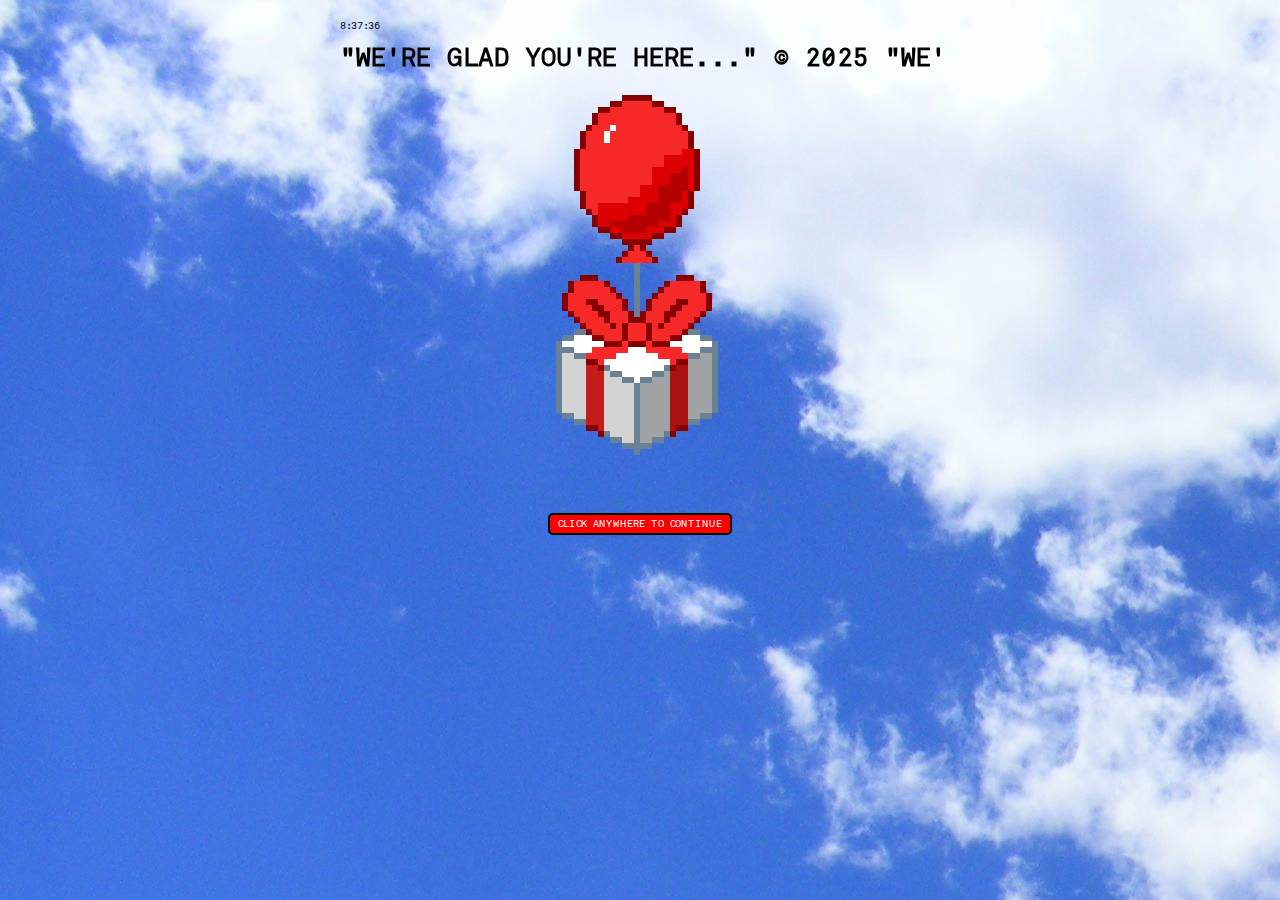
==== index.html @ 92317c4b "noob" ====
<!DOCTYPE html>
<html lang="en">
<head>
  <meta charset="UTF-8">
  <meta name="viewport" content="width=device-width, initial-scale=1.0">
  <title>JAM © 2025</title>
  <link rel="stylesheet" href="css/styles.css">
  <link rel="icon" href="/images/favicon.png" type="image/x-icon">
  <style>
    /* Basic resets and background */
    html, body {
      margin: 0;
      padding: 0;
      background-image: url(/images/background/blue-clouds-day-fluffy-53594.jpeg);
      min-height: 100%;
    }

    /* Container that holds the balloon + button, 
       placed in normal flow below the text */
    #gif-center {
      display: flex;                /* Use flex so we can center items horizontally */
      flex-direction: column;       /* Stack balloon over button */
      align-items: center;          /* Center horizontally */
      margin-top: 10px;             /* 10px gap below your marquee/text */
    }

    /* Optional: tweak balloon image size if needed
       #gif-center img {
         width: 120px;
         height: auto;
       }
    */

    /* Separate blinking style for the "Click anywhere" button */
    #entry-click-container {
      display: inline-flex;
      align-items: center;
      justify-content: center;
      background-color: rgb(255, 0, 0);
      color: #ffffff;
      border: 2px solid rgb(0, 0, 0);
      border-radius: 5px;
      overflow: hidden;
      padding: 3px 8px;                /* Thinner button */
      width: auto;                     /* Auto to wrap text */
      box-sizing: border-box;
      animation: entryBlink 1s ease-in-out infinite; /* Flashing effect */
      margin-top: 10px;                /* Space between balloon and button */
    }

    #entry-click-text {
      display: block;
      white-space: nowrap;
      font-family: 'Akkurat Mono', monospace;
      font-size: 10px;
      text-transform: uppercase;
      letter-spacing: 0;
      color: #ffffff;
      text-decoration: none;
      text-align: center;
      margin: 0;
    }

    @keyframes entryBlink {
      0%   { opacity: 1; }
      50%  { opacity: 0.1; }
      100% { opacity: 1; }
    }
  </style>
</head>
<body>
  <div class="container">
    <div class="form-container">
      <!-- Current Time Stamp Section -->
      <section id="timestamp">
        <span id="current-time"></span>
      </section>

      <!-- Marquee or banner text -->
      <section id="image-section">
        <span>
          "We're glad you're here..." © 2025 
          "We're glad you're here..." © 2025 
          "We're glad you're here..." © 2025 
          "We're glad you're here..." © 2025 
          "We're glad you're here..." © 2025 
          "We're glad you're here..." © 2025 
          "We're glad you're here..." © 2025 
          "We're glad you're here..." © 2025
        </span>
      </section>

      <!-- Balloon GIF + blinking button below text -->
      <div id="gif-center">
        <img src="/images/balloon.gif" alt="Balloon Gift">
        <div id="entry-click-container">
          <p id="entry-click-text">Click anywhere to continue</p>
        </div>
      </div>
    </div>
  </div>

  <footer style="display: none;">
    <p>&copy;</p>
  </footer>

  <script src="js/scripts.js"></script>
  <script>
    // Entire page is clickable
    document.body.addEventListener('click', function() {
      window.location.href = 'main.html';
    });
  </script>
</body>
</html>
---- css/styles.css ----
@font-face {
    font-family: 'Akkurat Mono';
    src: url('/fonts/Akkurat-Mono.ttf') format('truetype');
    font-weight: normal;
    font-style: normal;
}

@font-face {
    font-family: 'Arial';
    src: url('/fonts/ARIALBD 1.TTF') format('truetype');
    font-weight: normal;
    font-style: normal;
}

body, h1, h2, h3, h4, h5, h6, p, ul, ol, li, input, textarea, button, select {
    font-family: 'Akkurat Mono';
    color: black;
    text-align: left;
    text-transform: uppercase;
    letter-spacing: 0;
}

body, html {
    margin: 0;
    padding: 0;
    height: 100%;
}

html {
    background-color: #3d73df;
  }
  
.video-background {
    position: absolute;
    top: 0;
    left: 0;
    width: 100%;
    height: 100%;
    overflow: hidden;
    z-index: -1;
}

#background-video {
    width: 100%;
    height: 100%;
    object-fit: cover;
    position: absolute;
    top: 50%;
    left: 50%;
    transform: translate(-50%, -50%);
}
.container {
    width: 100%;
    min-height: 100%;
    display: flex;
    justify-content: center;
    align-items: flex-start;
    padding: 20px;
    box-sizing: border-box;
}

.form-container {
    width: 100%;
    max-width: 600px;
    margin: 0 auto;
    padding: 0 2.5%;
    text-align: right;
}

#timestamp, #image-section, #about {
    width: 100%;
    margin-bottom: 20px;
    box-sizing: border-box;
    padding: 0px !important;
}

#timestamp {
    font-family: 'Akkurat Mono';
    font-size: 10px;
    text-align: left;
    margin-bottom: 10px;
}

#image-section {
    overflow: hidden;
    position: relative;
    width: 100%;
    text-align: left;
    margin-bottom: 5px;
    padding-bottom: 0;
}

#image-section span {
    display: inline-block;
    white-space: nowrap;
    font-family: 'Akkurat Mono';
    will-change: transform;
    font-weight: bold;
    color: black;
    font-size: 25px; /* Minimum font size */
    width: calc(100% + 50px);
    animation: marquee 15s linear infinite;
    letter-spacing: 0; /* Default letter spacing */
}

#image-section span::after {
    content: ""Welcome" © 2025";
}

#gif-image {
    content: center !important;
}

@keyframes marquee {
    0% {
        transform: translateX(0);
    }
    100% {
        transform: translateX(-200%);
    }
}

@media screen and (max-width: 797px) {
    #image-section span {
        font-size: 25px; /* Ensure minimum font size on smaller screens */
        width: calc(100% + 50px);
        letter-spacing: 0; /* Reduced letter spacing for mobile screens */
    }
}

#about {
     padding: 5px;
    border-radius: 5px;
}

.form-row {
    display: flex;
    flex-wrap: wrap;
    gap: 10px;
}

.form-row .form-group {
    flex: 1 1 calc(50% - 10px);
    box-sizing: border-box;
}

.form-row .form-group:last-child {
    margin-right: 0;
}

.form-group {
    position: relative;
    margin-bottom: 10px;
    text-align: left;
}

.form-group input[type="text"],
.form-group input[type="email"],
.form-group input[type="tel"],
.form-group select[name="state"],
.form-group textarea {
    width: 100%;
    height: 40px;
    padding: 10px;
    margin: 0;
    box-sizing: border-box;
    color: rgb(255, 255, 255);
    border: 2px solid black;
    border-radius: 5px;
    font-family: 'Akkurat Mono';
    text-transform: uppercase;
    letter-spacing: 0;
    position: relative;
    outline: none;
    transition: border-color 0.3s, box-shadow 0.3s;
}

#first-name,
#last-name,
#email,
#phone,
#city,
#state {
    background-color: #3d73df
    ;
}

.form-group input::placeholder,
.form-group textarea::placeholder {
    color: rgb(255, 255, 255);
    opacity: 1.0;
    font-family: 'Akkurat Mono';
}

#about-yourself {
    background-color: #3d73df
    ;
    height: auto;
    min-height: 80px;
    resize: vertical;
}

.form-group input[type="file"] {
    display: none;
}

.form-group button {
    cursor: pointer;
    background-color: #ff0000
    ;
    color: #ffffff;
    border: solid;
    border-color: #000000;
    border-radius: 3px;
    padding: 2px 12px; /* Updated padding: 7px top/bottom, 12px left/right */
    font-family: 'Akkurat Mono';
    text-transform: uppercase;
    letter-spacing: 0;
    transition: opacity 0.3s ease-in-out;
}

.form-group button:hover {
    opacity: 0.8;
}

.email-button-container {
    display: flex;
    align-items: center;
    justify-content: center;
    background-color: rgb(255, 0, 0);
    color: #ffffff;
    border: 2px solid rgb(0, 0, 0);
    border-radius: 5px;
    overflow: hidden;
    padding: 5px;
    width: calc(100%);
    box-sizing: border-box;
    animation: blink 1s ease-in-out infinite;
    margin-bottom: 20px;
}

.email-button-text {
    display: block;
    white-space: normal;
    font-family: 'Akkurat Mono';
    font-size: 10px !important;
    text-transform: uppercase;
    letter-spacing: 0;
    color: #ffffff
    ;
    text-decoration: none; /* Remove underline */
    text-align: center; /* Center text */
    width: 100%;
}

.submit-button-container {
    display: flex;
    justify-content: center;
    margin-top: 20px; /* Optional: add some space above the button */
}

@keyframes blink {
    0% {
        opacity: 1;
    }
    50% {
        opacity: 0.1;
    }
    100% {
        opacity: 1;
    }
}

/* Hide red shadow and border by default */
.form-group input:invalid, 
.form-group select:invalid, 
.form-group textarea:invalid {
    border-color: black; /* Default border color */
    box-shadow: none; /* Default shadow */
}

/* Error message styling */
.error-message {
    font-family: 'Akkurat Mono';
    font-size: 14px; /* Adjust to match your design */
    color: red;
    display: none; /* Hidden by default */
    margin-top: 5px;
}

/* Show red shadow and border after form submission */
.form-error .form-group input:invalid, 
.form-error .form-group select:invalid, 
.form-error .form-group textarea:invalid {
    border-color: red;
    box-shadow: 0 0 5px red;
}

/* Show error messages after form submission */
.form-error .error-message {
    display: block;
}

/* Remove underline from all links in every state */
a,
a:link,
a:visited,
a:hover,
a:active {
  text-decoration: none;
  color: #ffffff; /* or any color you prefer */
}
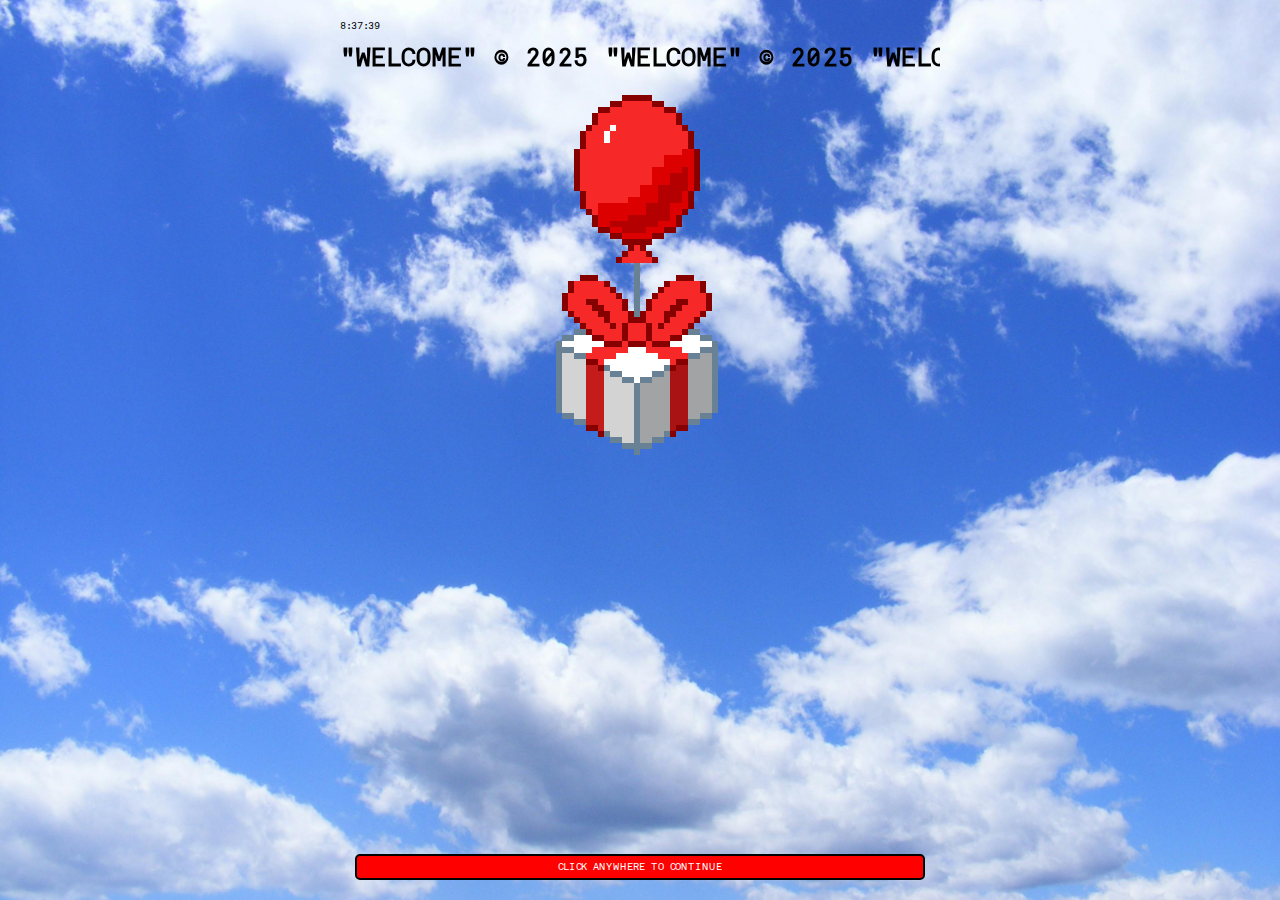
==== commit 8df2da0a: "background stuff" ====
--- a/index.html
+++ b/index.html
@@ -9,31 +9,42 @@
   <style>
     /* Basic resets and background */
     html, body {
-      margin: 0;
-      padding: 0;
-      background-image: url(/images/background/blue-clouds-day-fluffy-53594.jpeg);
-      min-height: 100%;
+  margin: 0;
+  padding: 0;
+  min-height: 100%;
+  /* Remove any plain background color */
+  background: url('/images/background/blue-clouds-day-fluffy-53594.jpeg')
+              no-repeat center center fixed;
+  background-size: cover;
+}
+
+
+    /* Container for the balloon image */
+    #gif-center {
+      display: flex;
+      flex-direction: column;
+      align-items: center;
+      margin-top: 10px;
     }
 
-    /* Container that holds the balloon + button, 
-       placed in normal flow below the text */
-    #gif-center {
-      display: flex;                /* Use flex so we can center items horizontally */
-      flex-direction: column;       /* Stack balloon over button */
-      align-items: center;          /* Center horizontally */
-      margin-top: 10px;             /* 10px gap below your marquee/text */
+    /* Fixed blinking button container */
+    #fixed-blinking-message-container {
+      position: fixed;
+      bottom: 20px;
+      left: 0;
+      right: 0;
+      margin: 0 auto;
+      padding: 0 10px;
+      box-sizing: border-box;
+      width: 100%;
+      max-width: 590px;
+      text-align: center;
+      z-index: 1000;
     }
 
-    /* Optional: tweak balloon image size if needed
-       #gif-center img {
-         width: 120px;
-         height: auto;
-       }
-    */
-
-    /* Separate blinking style for the "Click anywhere" button */
-    #entry-click-container {
-      display: inline-flex;
+    /* Blinking button style */
+    .email-button-container {
+      display: flex;
       align-items: center;
       justify-content: center;
       background-color: rgb(255, 0, 0);
@@ -41,30 +52,44 @@
       border: 2px solid rgb(0, 0, 0);
       border-radius: 5px;
       overflow: hidden;
-      padding: 3px 8px;                /* Thinner button */
-      width: auto;                     /* Auto to wrap text */
+      padding: 5px;
+      width: 100%;
       box-sizing: border-box;
-      animation: entryBlink 1s ease-in-out infinite; /* Flashing effect */
-      margin-top: 10px;                /* Space between balloon and button */
+      animation: blink 1s ease-in-out infinite;
+      margin-bottom: 0;
     }
 
-    #entry-click-text {
+    .email-button-text {
       display: block;
-      white-space: nowrap;
+      white-space: normal;
       font-family: 'Akkurat Mono', monospace;
-      font-size: 10px;
+      font-size: 10px !important;
       text-transform: uppercase;
       letter-spacing: 0;
       color: #ffffff;
       text-decoration: none;
       text-align: center;
-      margin: 0;
+      width: 100%;
     }
 
-    @keyframes entryBlink {
+    @keyframes blink {
       0%   { opacity: 1; }
       50%  { opacity: 0.1; }
       100% { opacity: 1; }
+    }
+
+    /* Responsive scaling for screens below 400px */
+    @media (max-width: 400px) {
+      .email-button-container {
+         /* Scale the padding proportionally */
+         padding: calc(5px * (100vw / 400));
+         /* Cap the overall button height to no more than 5px taller than the current size (~26px + 5px = 31px) */
+         max-height: 31px;
+      }
+      .email-button-text {
+         /* Scale the font size proportionally */
+         font-size: calc(10px * (100vw / 400)) !important;
+      }
     }
   </style>
 </head>
@@ -79,24 +104,28 @@
       <!-- Marquee or banner text -->
       <section id="image-section">
         <span>
-          "We're glad you're here..." © 2025 
-          "We're glad you're here..." © 2025 
-          "We're glad you're here..." © 2025 
-          "We're glad you're here..." © 2025 
-          "We're glad you're here..." © 2025 
-          "We're glad you're here..." © 2025 
-          "We're glad you're here..." © 2025 
-          "We're glad you're here..." © 2025
+          "Welcome" © 2025 
+          "Welcome" © 2025 
+          "Welcome" © 2025 
+          "Welcome" © 2025 
+          "Welcome" © 2025 
+          "Welcome" © 2025 
         </span>
       </section>
 
-      <!-- Balloon GIF + blinking button below text -->
+      <!-- Balloon GIF -->
       <div id="gif-center">
-        <img src="/images/balloon.gif" alt="Balloon Gift">
-        <div id="entry-click-container">
-          <p id="entry-click-text">Click anywhere to continue</p>
-        </div>
+        <img src="/images/balloon.gif" alt="Balloon Gif">
       </div>
+    </div>
+  </div>
+
+  <!-- Fixed blinking button -->
+  <div id="fixed-blinking-message-container">
+    <div class="email-button-container">
+      <a href="main.html" class="email-button-text">
+        Click anywhere to continue
+      </a>
     </div>
   </div>
 
@@ -106,8 +135,9 @@
 
   <script src="js/scripts.js"></script>
   <script>
-    // Entire page is clickable
-    document.body.addEventListener('click', function() {
+    // Full-page click listener (ignores clicks on links) to navigate to main.html
+    document.body.addEventListener('click', function(event) {
+      if (event.target.closest('a')) return;
       window.location.href = 'main.html';
     });
   </script>
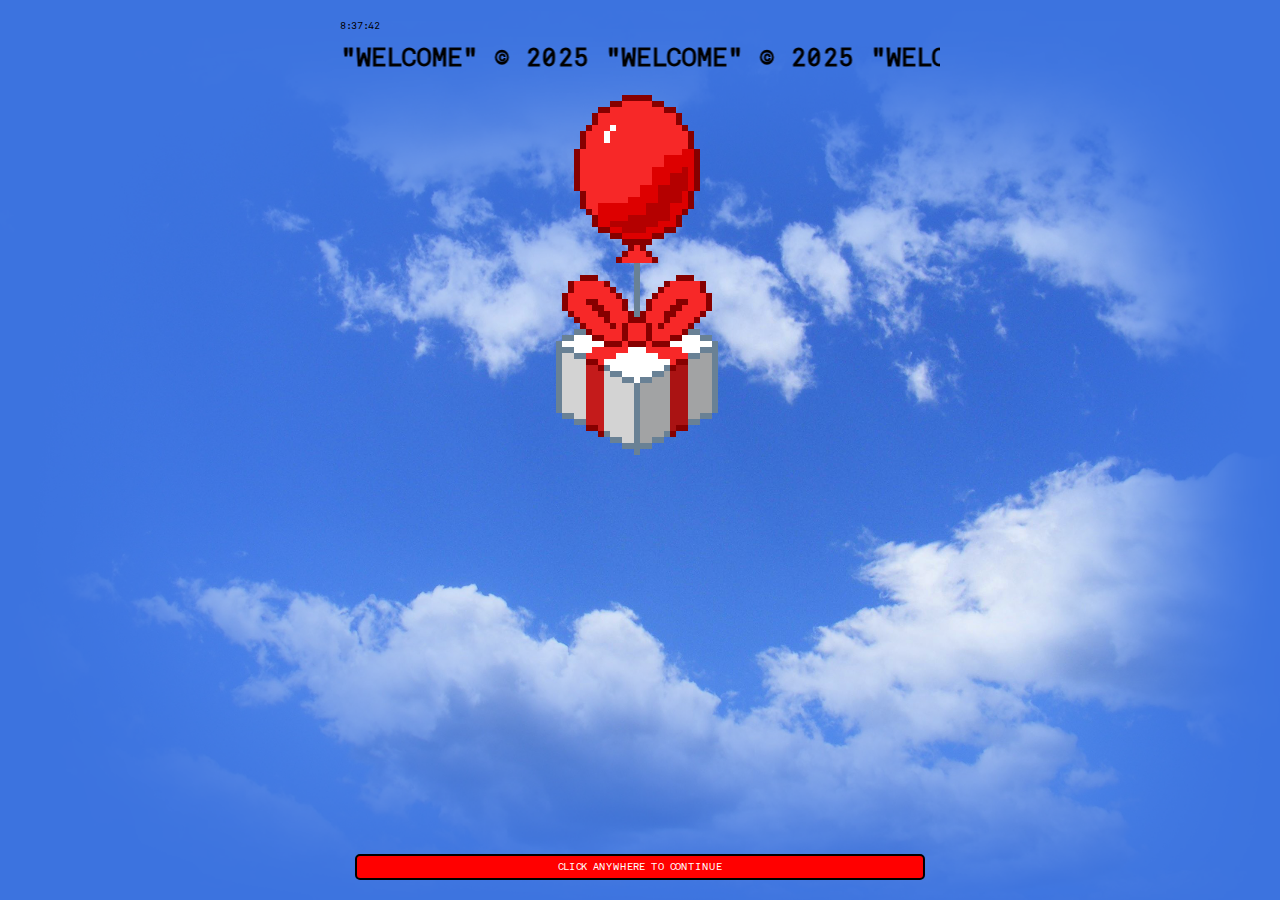
==== commit 79efddd0: "first images" ====
--- a/index.html
+++ b/index.html
@@ -9,15 +9,14 @@
   <style>
     /* Basic resets and background */
     html, body {
-  margin: 0;
-  padding: 0;
+      margin: 0;
+      padding: 0;
+      background-image: url(/images/background/2.png);
+      background-attachment: fixed;
+  background-size: cover;
+  background-position: center;
   min-height: 100%;
-  /* Remove any plain background color */
-  background: url('/images/background/blue-clouds-day-fluffy-53594.jpeg')
-              no-repeat center center fixed;
-  background-size: cover;
-}
-
+    }
 
     /* Container for the balloon image */
     #gif-center {
--- a/css/styles.css
+++ b/css/styles.css
@@ -30,25 +30,6 @@
     background-color: #3d73df;
   }
   
-.video-background {
-    position: absolute;
-    top: 0;
-    left: 0;
-    width: 100%;
-    height: 100%;
-    overflow: hidden;
-    z-index: -1;
-}
-
-#background-video {
-    width: 100%;
-    height: 100%;
-    object-fit: cover;
-    position: absolute;
-    top: 50%;
-    left: 50%;
-    transform: translate(-50%, -50%);
-}
 .container {
     width: 100%;
     min-height: 100%;
@@ -79,6 +60,7 @@
     font-size: 10px;
     text-align: left;
     margin-bottom: 10px;
+    color: #000000;
 }
 
 #image-section {
@@ -96,7 +78,7 @@
     font-family: 'Akkurat Mono';
     will-change: transform;
     font-weight: bold;
-    color: black;
+    color: rgb(0, 0, 0);
     font-size: 25px; /* Minimum font size */
     width: calc(100% + 50px);
     animation: marquee 15s linear infinite;
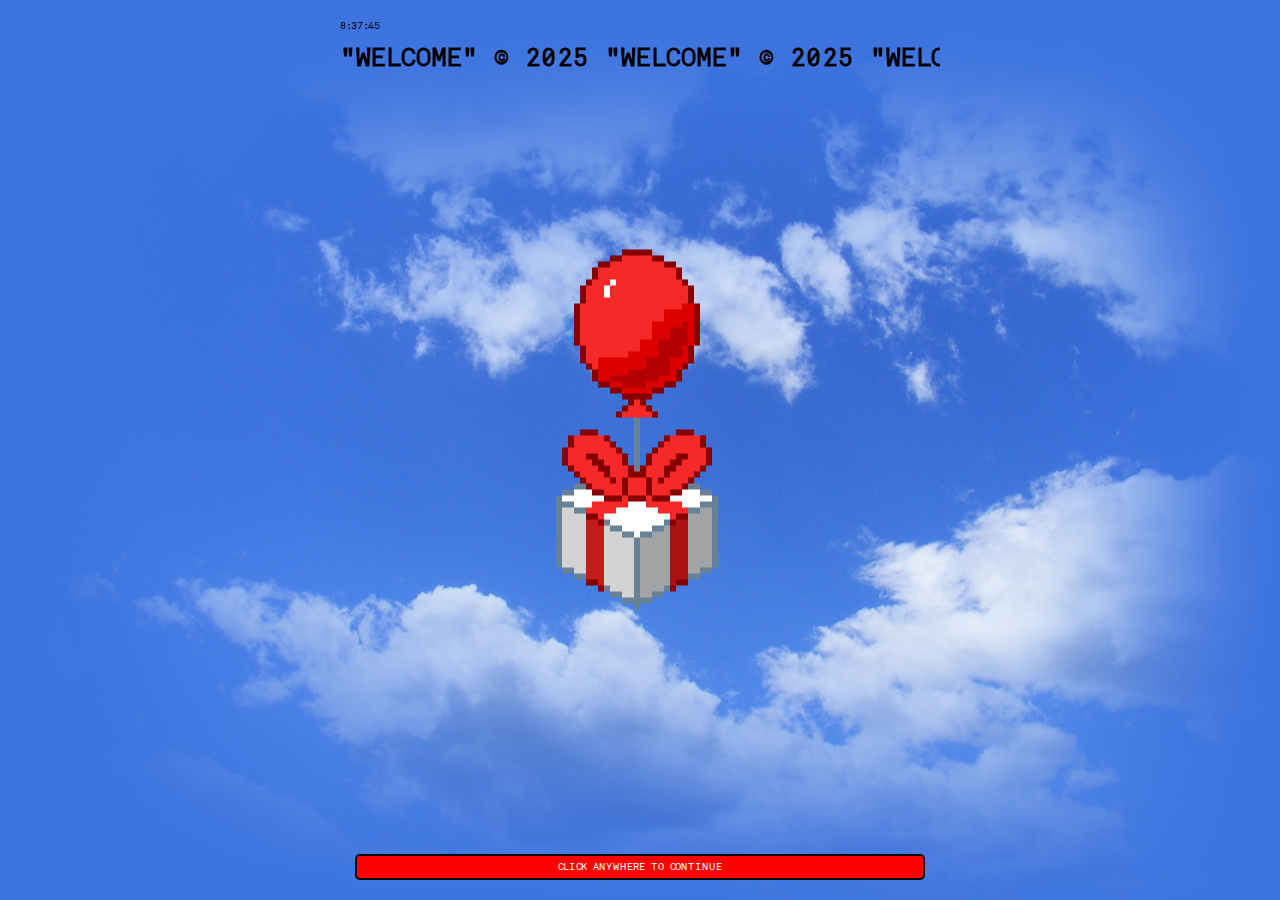
==== commit 1e0cec54: "lookin good" ====
--- a/index.html
+++ b/index.html
@@ -13,17 +13,17 @@
       padding: 0;
       background-image: url(/images/background/2.png);
       background-attachment: fixed;
-  background-size: cover;
-  background-position: center;
-  min-height: 100%;
+      background-size: cover;
+      background-position: center;
+      min-height: 100%;
     }
 
-    /* Container for the balloon image */
+    /* Center the GIF exactly in the middle of the viewport */
     #gif-center {
-      display: flex;
-      flex-direction: column;
-      align-items: center;
-      margin-top: 10px;
+      position: absolute;
+      top: 50%;
+      left: 50%;
+      transform: translate(-50%, -50%);
     }
 
     /* Fixed blinking button container */
@@ -80,14 +80,7 @@
     /* Responsive scaling for screens below 400px */
     @media (max-width: 400px) {
       .email-button-container {
-         /* Scale the padding proportionally */
-         padding: calc(5px * (100vw / 400));
-         /* Cap the overall button height to no more than 5px taller than the current size (~26px + 5px = 31px) */
-         max-height: 31px;
-      }
-      .email-button-text {
-         /* Scale the font size proportionally */
-         font-size: calc(10px * (100vw / 400)) !important;
+         padding: 10px 5px;
       }
     }
   </style>
@@ -112,7 +105,7 @@
         </span>
       </section>
 
-      <!-- Balloon GIF -->
+      <!-- Balloon GIF centered in the viewport -->
       <div id="gif-center">
         <img src="/images/balloon.gif" alt="Balloon Gif">
       </div>
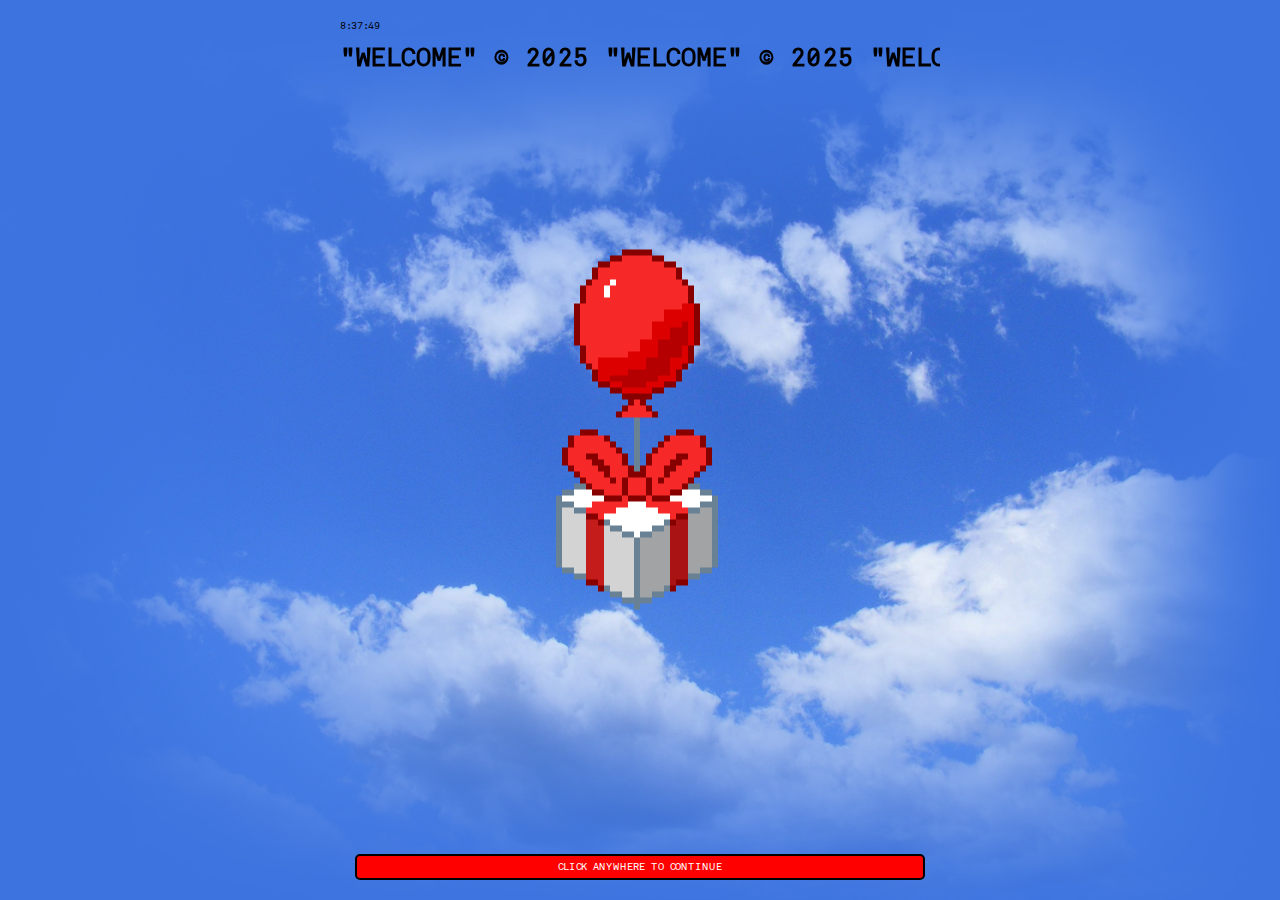
==== commit 61b71b8d: "hey" ====
--- a/index.html
+++ b/index.html
@@ -78,7 +78,7 @@
     }
 
     /* Responsive scaling for screens below 400px */
-    @media (max-width: 400px) {
+    @media (max-width: 500px) {
       .email-button-container {
          padding: 10px 5px;
       }
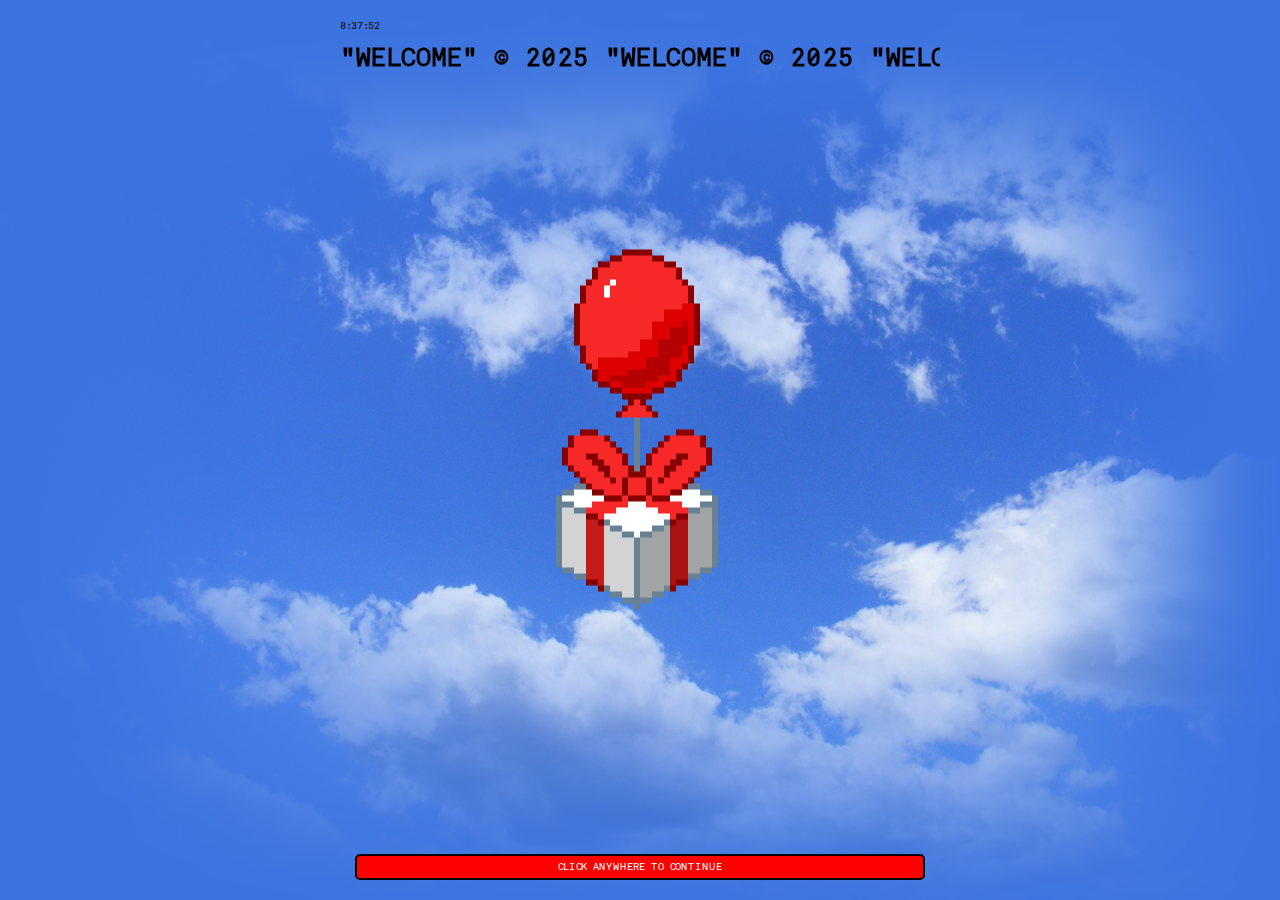
==== commit 3076ff03: "new tag" ====
--- a/index.html
+++ b/index.html
@@ -3,9 +3,34 @@
 <head>
   <meta charset="UTF-8">
   <meta name="viewport" content="width=device-width, initial-scale=1.0">
-  <title>JAM © 2025</title>
+
+  <!-- Page Title -->
+  <title>JAM © 2025 | Graphic Designer</title>
+
+  <!-- Primary Meta Tags -->
+  <meta name="title" content="JAM © 2025 | Graphic Designer" />
+  <meta name="description" content="A brief description of your site or services." />
+
+  <!-- Open Graph / Facebook -->
+  <meta property="og:type" content="website" />
+  <meta property="og:url" content="https://jam.wtf" />
+  <meta property="og:title" content="JAM © 2025 | Graphic Designer" />
+  <meta property="og:description" content="A brief description of your site or services." />
+  <meta property="og:image" content="https://jam.wtf/images/preview-image.jpg" />
+  <meta property="og:site_name" content="JAM" />
+
+  <!-- Twitter -->
+  <meta name="twitter:card" content="summary_large_image" />
+  <meta name="twitter:url" content="https://jam.wtf" />
+  <meta name="twitter:title" content="JAM © 2025 | Graphic Designer" />
+  <meta name="twitter:description" content="A brief description of your site or services." />
+  <meta name="twitter:image" content="https://jam.wtf/images/preview-image.jpg" />
+
+  <!-- Styles & Favicon -->
   <link rel="stylesheet" href="css/styles.css">
   <link rel="icon" href="/images/favicon.png" type="image/x-icon">
+
+  <!-- Inline Styles -->
   <style>
     /* Basic resets and background */
     html, body {
@@ -77,7 +102,7 @@
       100% { opacity: 1; }
     }
 
-    /* Responsive scaling for screens below 400px */
+    /* Responsive scaling for screens below 500px */
     @media (max-width: 500px) {
       .email-button-container {
          padding: 10px 5px;
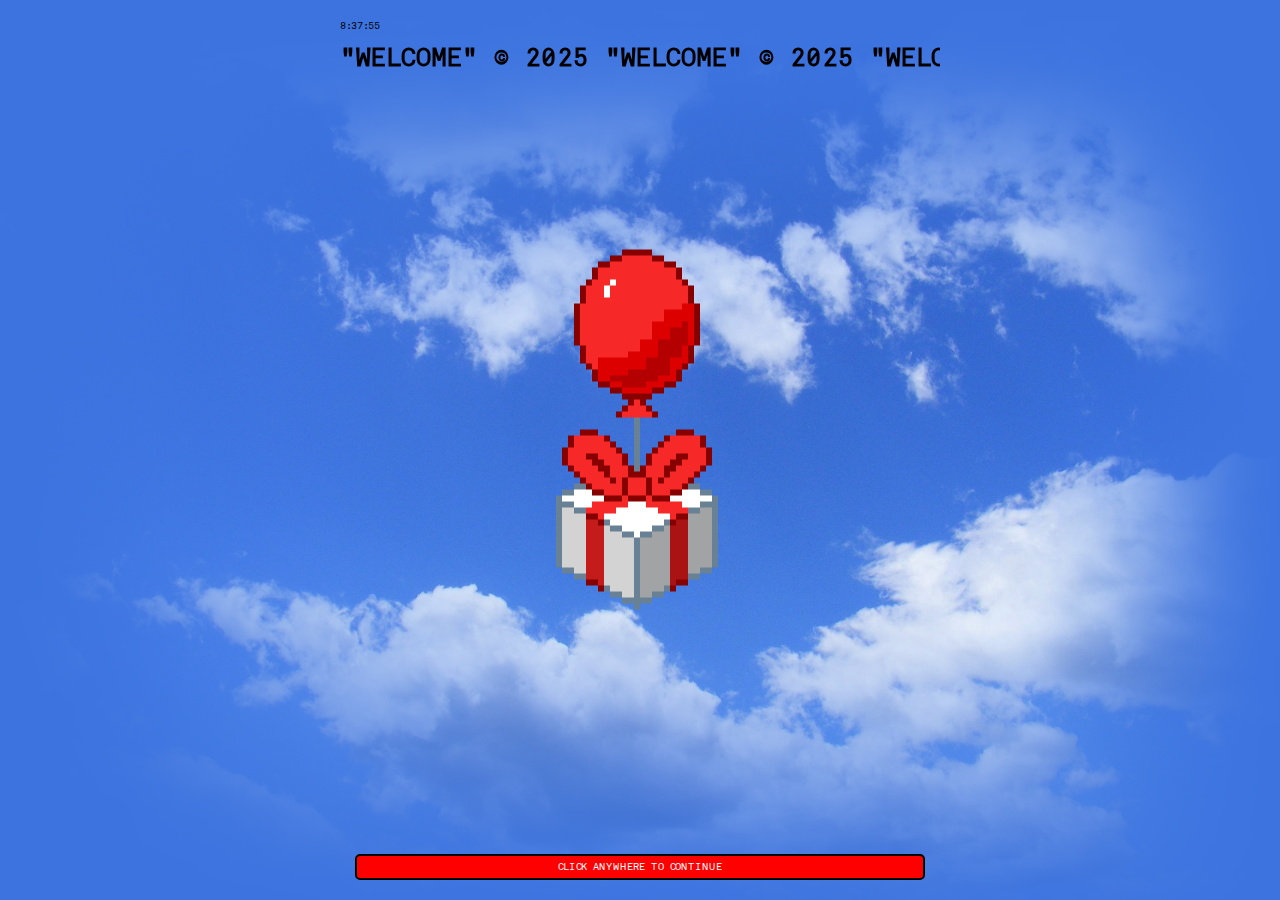
==== commit f750ad53: "button size with text" ====
--- a/index.html
+++ b/index.html
@@ -104,10 +104,13 @@
 
     /* Responsive scaling for screens below 500px */
     @media (max-width: 500px) {
-      .email-button-container {
-         padding: 10px 5px;
-      }
-    }
+  .email-button-container {
+    padding: 10px 5px;
+  }
+  .email-button-text {
+    font-size: 14px !important; /* Adjust the value as needed */
+  }
+}
   </style>
 </head>
 <body>
